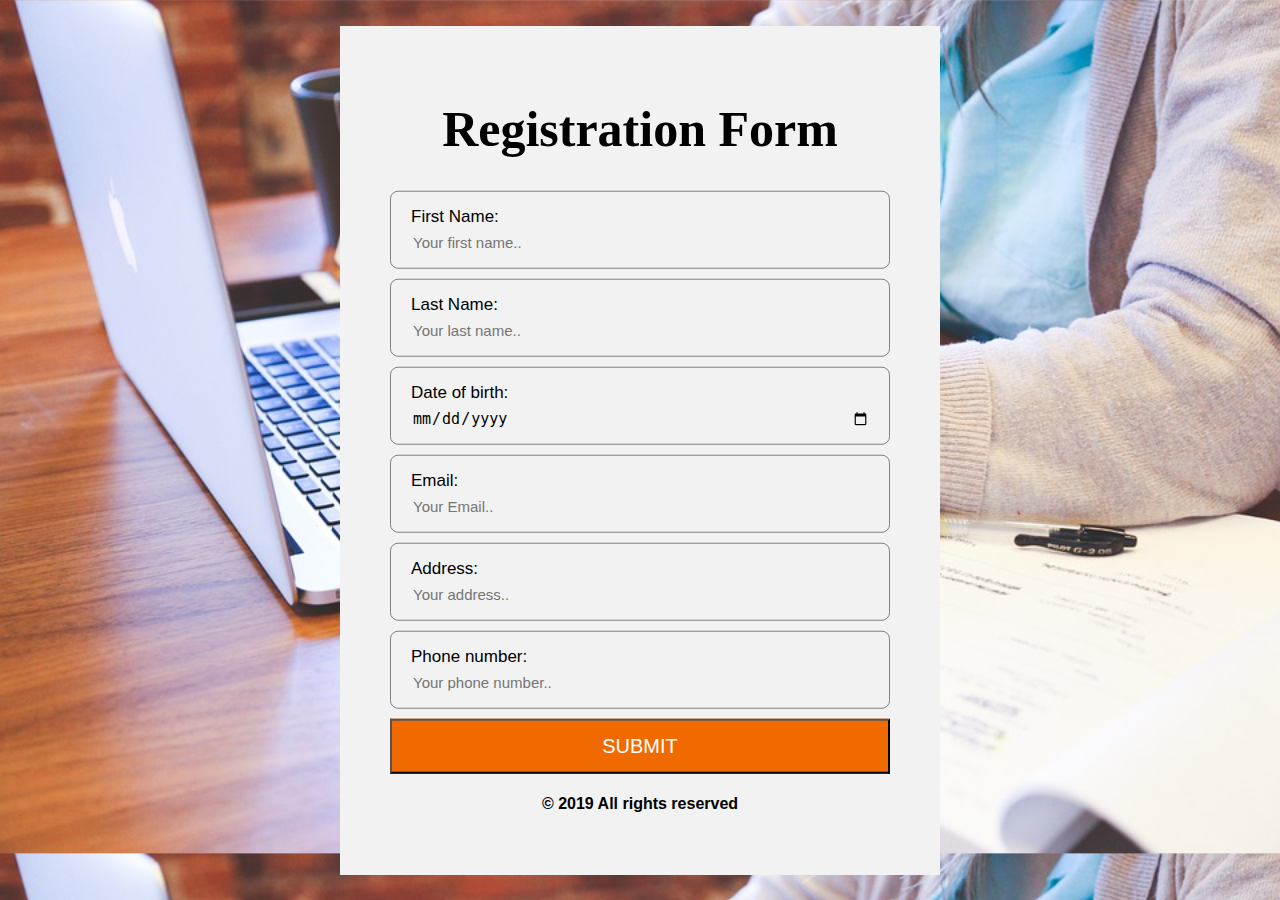
==== contact form/contactform.html @ 8030d352 "fghjjhgf" ====
<!DOCTYPE html>
<html lang="en" dir="ltr">
  <head>
    <meta charset="utf-8">
    <title>Registration form</title>
    <link rel="stylesheet" href="style.css">
  </head>
  <body>

  <div class="registrationform">
    <h1>Registration Form</h1>
    <div class = "form">
      <label for="fname">First Name: </label>
      <input type="text" id="fname" name="user_first_name" value="" placeholder="Your first name..">
    </div>

    <div class = "form">
      <label for="lname">Last Name: </label>
      <input type="text" id="lname" name="user_last_name" value="" placeholder="Your last name..">
    </div>

    <div class = "form">
      <label for="dob">Date of birth: </label>
      <input type="date" id="dob" name="user_dot" value="">
    </div>

    <div class = "form">
      <label for="mail">Email: </label>
      <input type="email" id="mail" name="user_email" value="" placeholder="Your Email..">
    </div>

    <div class = "form">
      <label for="address">Address: </label>
      <input type="text" id="address" name="user_address" value="" placeholder="Your address..">
    </div>

    <div class = "form">
      <label for="pnumber">Phone number: </label>
      <input type="text" id="pnumber" name="user_phone_number" value="" placeholder="Your phone number..">
    </div>

    <div class = "submit">
      <input type = "submit">
    </div>

    <div class="footer">
      <h4>© 2019 All rights reserved</h4>
    </div>
  </div>
 </body>
</html>
---- contact form/style.css ----
body{
  margin:0;
  padding:0;
  font-family: Arial, Helvetica, sans-serif;
  background: url(mac.jpg);
  background-size: cover;
  box-sizing: border-box;

}

.registrationform{
  width: 100%;
  max-width: 500px;
  position:fixed;
  top: 50%;
  left: 50%;
  transform: translate(-50%, -50%);
  padding: 40px 50px;
  background: #f2f2f2;
  text-align: center;


}
.registrationform h1{
  font-size: 50px;
  font-family:cursive;
}

.form{
  border: 1px solid gray;
  margin: 8px 0;
  padding: 15px 20px;
  border-radius: 8px;
  display: block;
  text-align: left;
  font-size: 17px;
  margin-bottom: 10px

}

.form input, date{
  width: 100%;
  border: none;
  background: none;
  outline: none;
  font-size: 15px;
  margin-top: 6px;

}

.submit input[type = submit]{
  width: 100%;
  display: block;
  background: #F06A00;
  font-size: 20px;
  font-family: "Montserrat", sans-serif;
  padding: 14px 0px;
  color: white;
  text-transform: uppercase;
}
.footer{
    text-align: center;

}
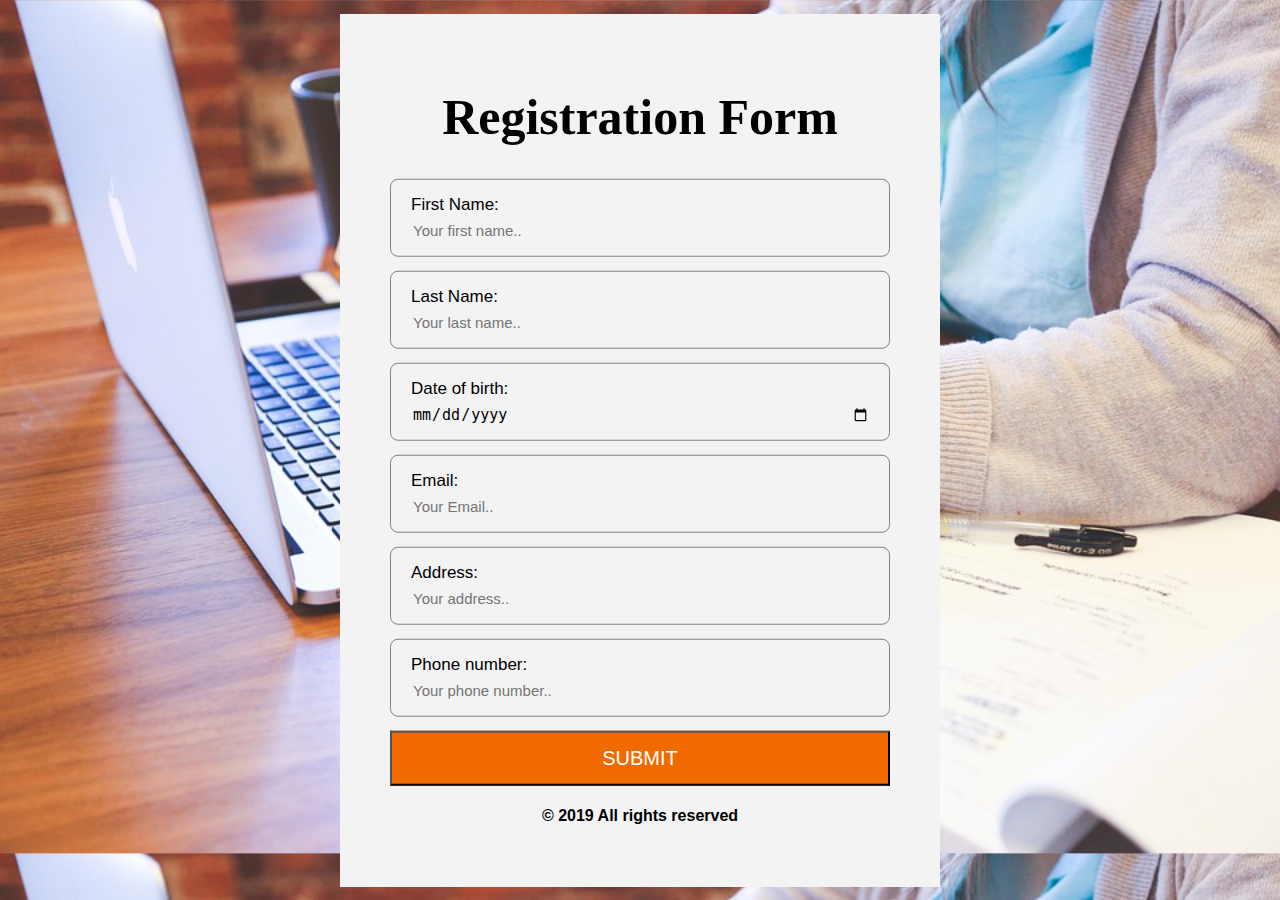
==== commit 935162e7: "changed code" ====
--- a/contact form/contactform.html
+++ b/contact form/contactform.html
@@ -3,7 +3,7 @@
   <head>
     <meta charset="utf-8">
     <title>Registration form</title>
-    <link rel="stylesheet" href="style.css">
+    <link rel="stylesheet" type = "text/css" href="style.css">
   </head>
   <body>
 
--- a/contact form/style.css
+++ b/contact form/style.css
@@ -16,9 +16,8 @@
   left: 50%;
   transform: translate(-50%, -50%);
   padding: 40px 50px;
-  background: #f2f2f2;
+  background: #f3f3f3;
   text-align: center;
-
 
 }
 .registrationform h1{
@@ -26,18 +25,18 @@
   font-family:cursive;
 }
 
+
 .form{
-  border: 1px solid gray;
-  margin: 8px 0;
+  border: 1px solid grey;
+  margin: 8px 0px;
   padding: 15px 20px;
   border-radius: 8px;
   display: block;
   text-align: left;
   font-size: 17px;
-  margin-bottom: 10px
+  margin-bottom: 14px
 
 }
-
 .form input, date{
   width: 100%;
   border: none;
